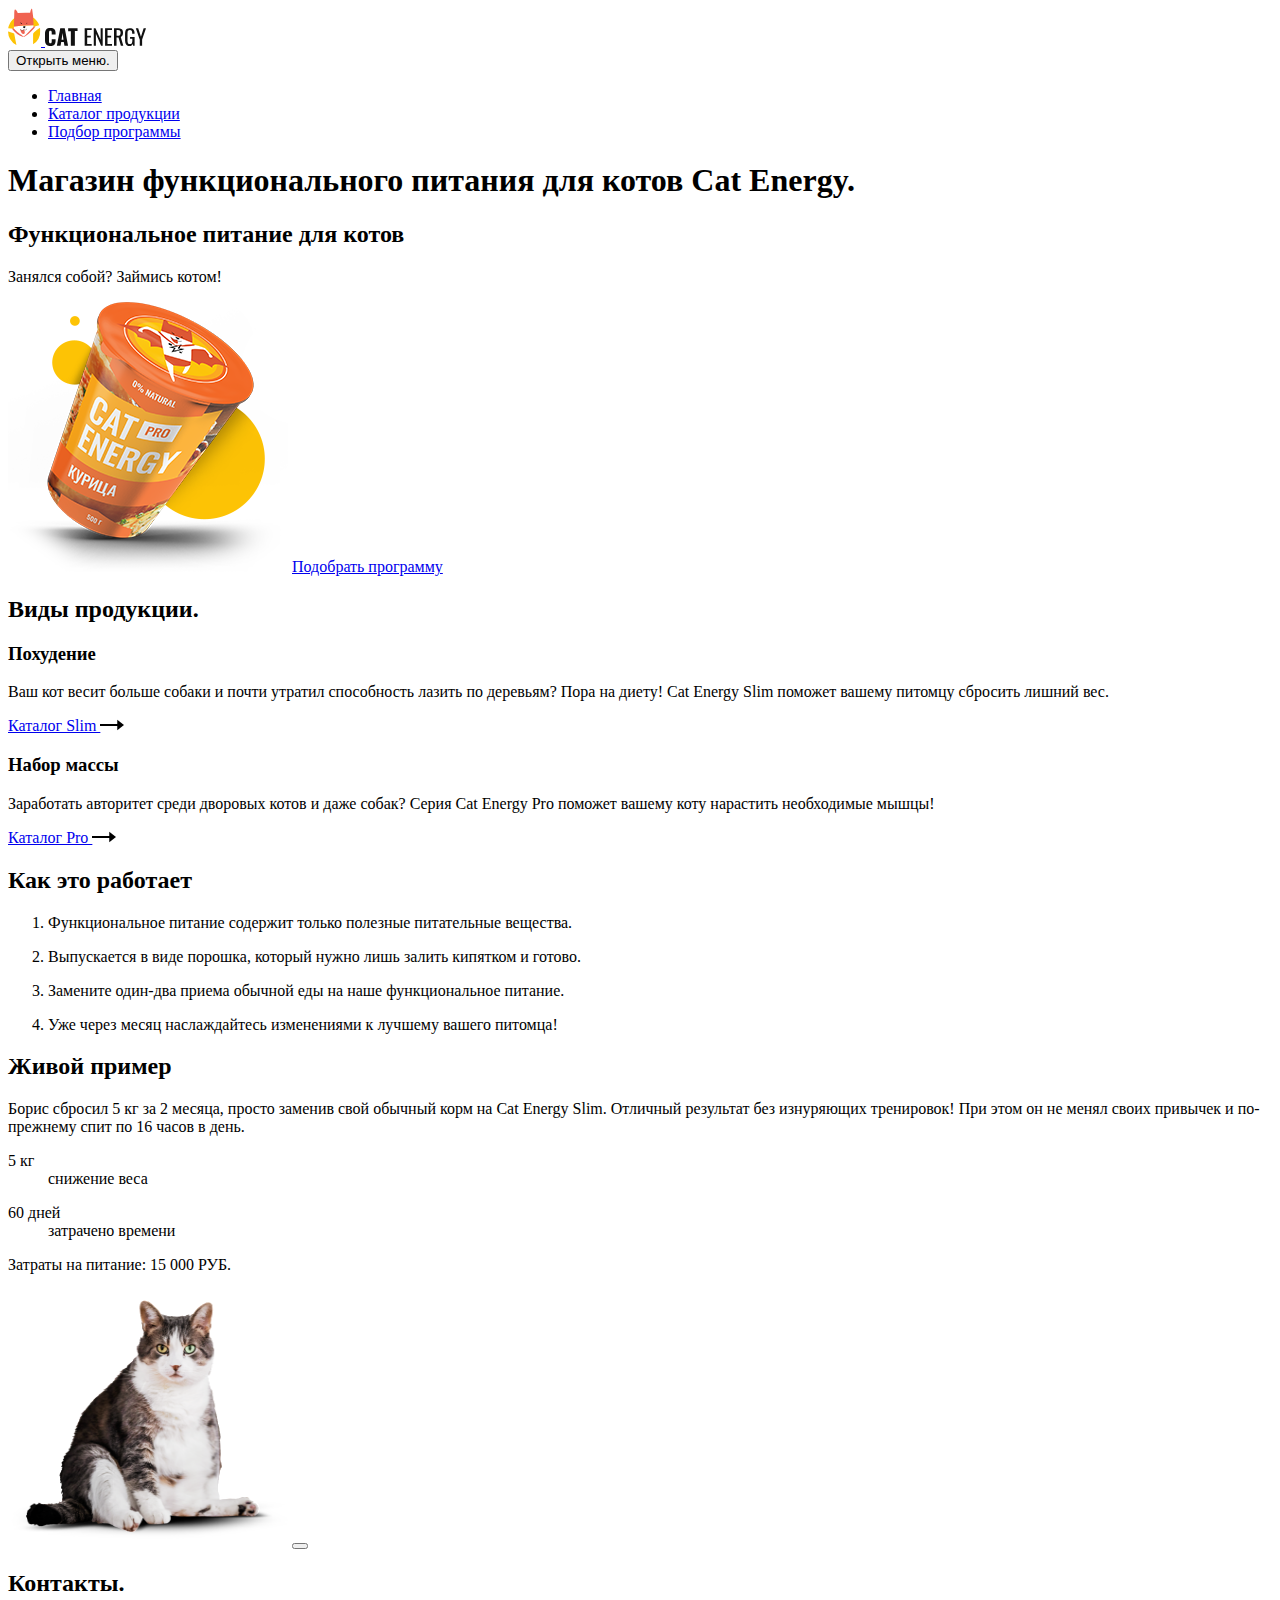
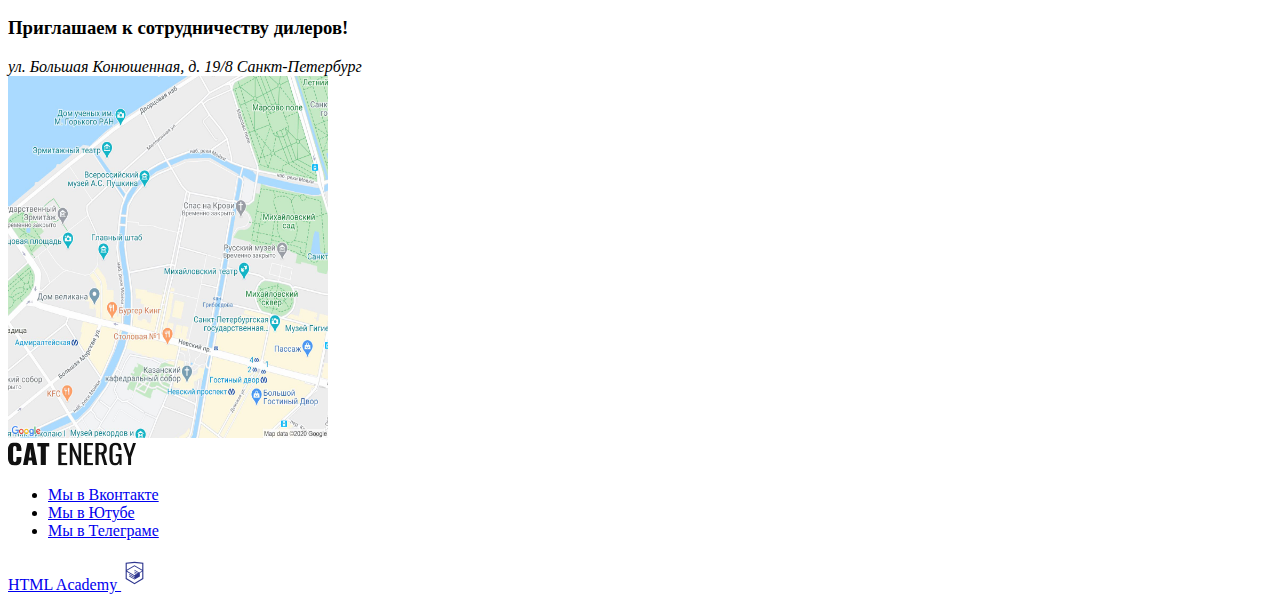
==== 2/index.html @ 90bce111 ":heavy_check_mark: Сборка #2" ====
<!DOCTYPE html>
<html class="page" lang="ru">
  <head>
    <meta charset="utf-8">
    <title>Кэт энерджи - Магазин функционального питания для котов</title>
    <base href="https://htmlacademy-adaptive.github.io/2093739-cat-energy-27/2/">
</head>
  <body class="page__body">
    <!-- Хэдер  -->
    <header class="main-header">
      <a class="main-header__logo header-logo" href="index.html">
        <img class="header-logo__img" src="/source/img/logo-mobile.svg" width="33" height="38" alt="Котик-супергерой.">
        <img class="header-logo__text" src="/source/img/logo.svg" width="101" height="18" alt="Cat Energy.">
      </a>
      <nav class="main-nav">
        <button class="main-nav__toggle" type="button"><span class="visually-hidden">Открыть меню.</span></button>
        <div class="main-nav__wrapper">
          <ul class="main-nav__list">
            <li class="main-nav__item main-nav__item--active">
              <a href="index.html">Главная</a>
            </li>
            <li class="main-nav__item">
              <a href="catalog.html">Каталог продукции</a>
            </li>
            <li class="main-nav__item">
              <a href="form.html">Подбор программы</a>
            </li>
          </ul>
        </div>
      </nav>
    </header>
    <!-- Основное содержимое -->
    <main class="main-container">
      <h1 class="visually-hidden">Магазин функционального питания для котов Cat Energy.</h1>
      <!-- Хиро-блок -->
      <section class="hero">
        <div class="hero__wrapper">
          <h2 class="hero__title">Функциональное питание для котов</h2>
          <p class="hero__slogan">Занялся собой? Займись котом!</p>
          <img class="hero__image" src="/source/img/hero-can.png" alt="Банка корма Cat Energy.">
          <a class="programm-link" href="form.html">Подобрать программу</a>
        </div>
      </section>
      <section class="program-types">
        <h2 class="visually-hidden">Виды продукции.</h2>
        <div class="program-types__wrapper">
          <div class="program-types__item type-item type-item--weight-loss">
            <h3 class="type-item__title">Похудение</h3>
            <p class="type-item__description">Ваш кот весит больше собаки и почти утратил способность лазить по деревьям? Пора на диету! Cat Energy Slim поможет вашему питомцу сбросить лишний вес.</p>
            <a class="type-item__link type-link" href="#">
              Каталог Slim
              <img class="type-link__arrow" src="/source/img/arrow.svg" width="24" height="12" alt="Стрелка.">
            </a>
          </div>
          <div class="program-types__item type-item type-item--mass-gain">
            <h3 class="type-item__title">Набор массы</h3>
            <p class="type-item__description">Заработать авторитет среди дворовых котов и даже собак? Серия Cat Energy Pro поможет вашему коту нарастить необходимые мышцы!</p>
            <a class="type-item__link type-link" href="#">
              Каталог Pro
              <img class="type-link__arrow" src="/source/img/arrow.svg" width="24" height="12" alt="Стрелка.">
            </a>
          </div>
        </div>
      </section>
      <!-- Секция особенностей продукта -->
      <section class="features">
        <div class="features__wrapper">
          <h2 class="features__title">Как это работает</h2>
            <ol class="features__list">
              <li class="features__item">
                <p class="features__description">Функциональное питание содержит только полезные питательные вещества.</p>
              </li>
              <li class="features__item">
                <p class="features__description">Выпускается в виде порошка, который нужно лишь залить кипятком и готово.</p>
              </li>
              <li class="features__item">
                <p class="features__description">Замените один-два приема обычной еды на наше функциональное питание.</p>
              </li>
              <li class="features__item">
                <p class="features__description">Уже через месяц наслаждайтесь изменениями к лучшему вашего питомца!</p>
              </li>
            </ol>
        </div>
      </section>
      <!-- Секция статистики + слайдер -->
      <section class="live-example">
        <div class="live-example__wrapper">
          <h2 class="live-example__title">Живой пример</h2>
          <p class="live-example__description">Борис сбросил 5 кг за 2 месяца, просто заменив свой обычный корм на Cat Energy Slim. Отличный результат без изнуряющих тренировок! При этом он не менял своих привычек и по-прежнему спит по 16 часов в день.</p>
          <dl class="live-example__stats stats">
            <dt class="stats__number">5 кг</dt>
            <dd class="stats__description">снижение веса</dd>
          </dl>
          <dl class="live-example__stats stats">
            <dt class="stats__number">60 дней</dt>
            <dd class="stats__description">затрачено времени</dd>
          </dl>
          <p class="live-example__expenses">Затраты на питание: 15 000 РУБ.</p>
          <!--Сладер, здесь пока заглушка с котиком -->
          <div class="live-example__slider slider">
            <div class="slider__wrapper">
              <img class="slider__img" src="/source/img/cat-fat.png" width="280" height="256" alt="Сладер с котиком.">
              <button class="slider__control"></button>
            </div>
          </div>
        </div>
      </section>
    </main>
    <!-- Футер -->
    <footer class="main-footer">
      <div class="main-footer__wrapper">
        <section class="contacts">
          <h2 class="visually-hidden">Контакты.</h2>
          <div class="contacts__wrapper">
            <div class="contacts__address address">
              <h3 class="address__title">Приглашаем к сотрудничеству дилеров!</h3>
              <address class="address__text">ул. Большая Конюшенная, д. 19/8 Санкт-Петербург</address>
            </div>
            <!--Карта, здесь пока заглушка с размерами моб. версии -->
            <div class="contacts__map map">
              <img class="map__img" src="/source/img/map.jpg" width="320" height="362" alt="Карта.">
            </div>
          </div>
        </section>
        <a class="main-footer__logo footer-logo" href="#">
          <img class="footer-logo__text" src="/source/img/logo.svg" width="128" height="24" alt="Cat Energy.">
        </a>
        <div class="main-footer__social social">
          <ul class="social__list">
            <li class="social__item">
              <a class="social__link social__link--vkontakte" href="https://vk.com/htmlacademy">Мы в Вконтакте</a>
            </li>
            <li class="social__item">
              <a class="social__link social__link--youtube" href="https://www.youtube.com/user/htmlacademyru">Мы в Ютубе</a>
            </li>
            <li class="social__item">
              <a class="social__link social__link--telegram" href="https://t.me/htmlacademy">Мы в Телеграме</a>
            </li>
          </ul>
        </div>
        <div class="main-footer__copyright copyright">
          <a class="copyright__link" href="https://htmlacademy.ru/intensive/adaptive">
            HTML Academy
            <img class="copyright__img" src="/source/img/htmlacademy.svg" width="27" height="34" alt="Логотип Академии.">
          </a>
        </div>
      </div>
    </footer>
  </body>
</html>
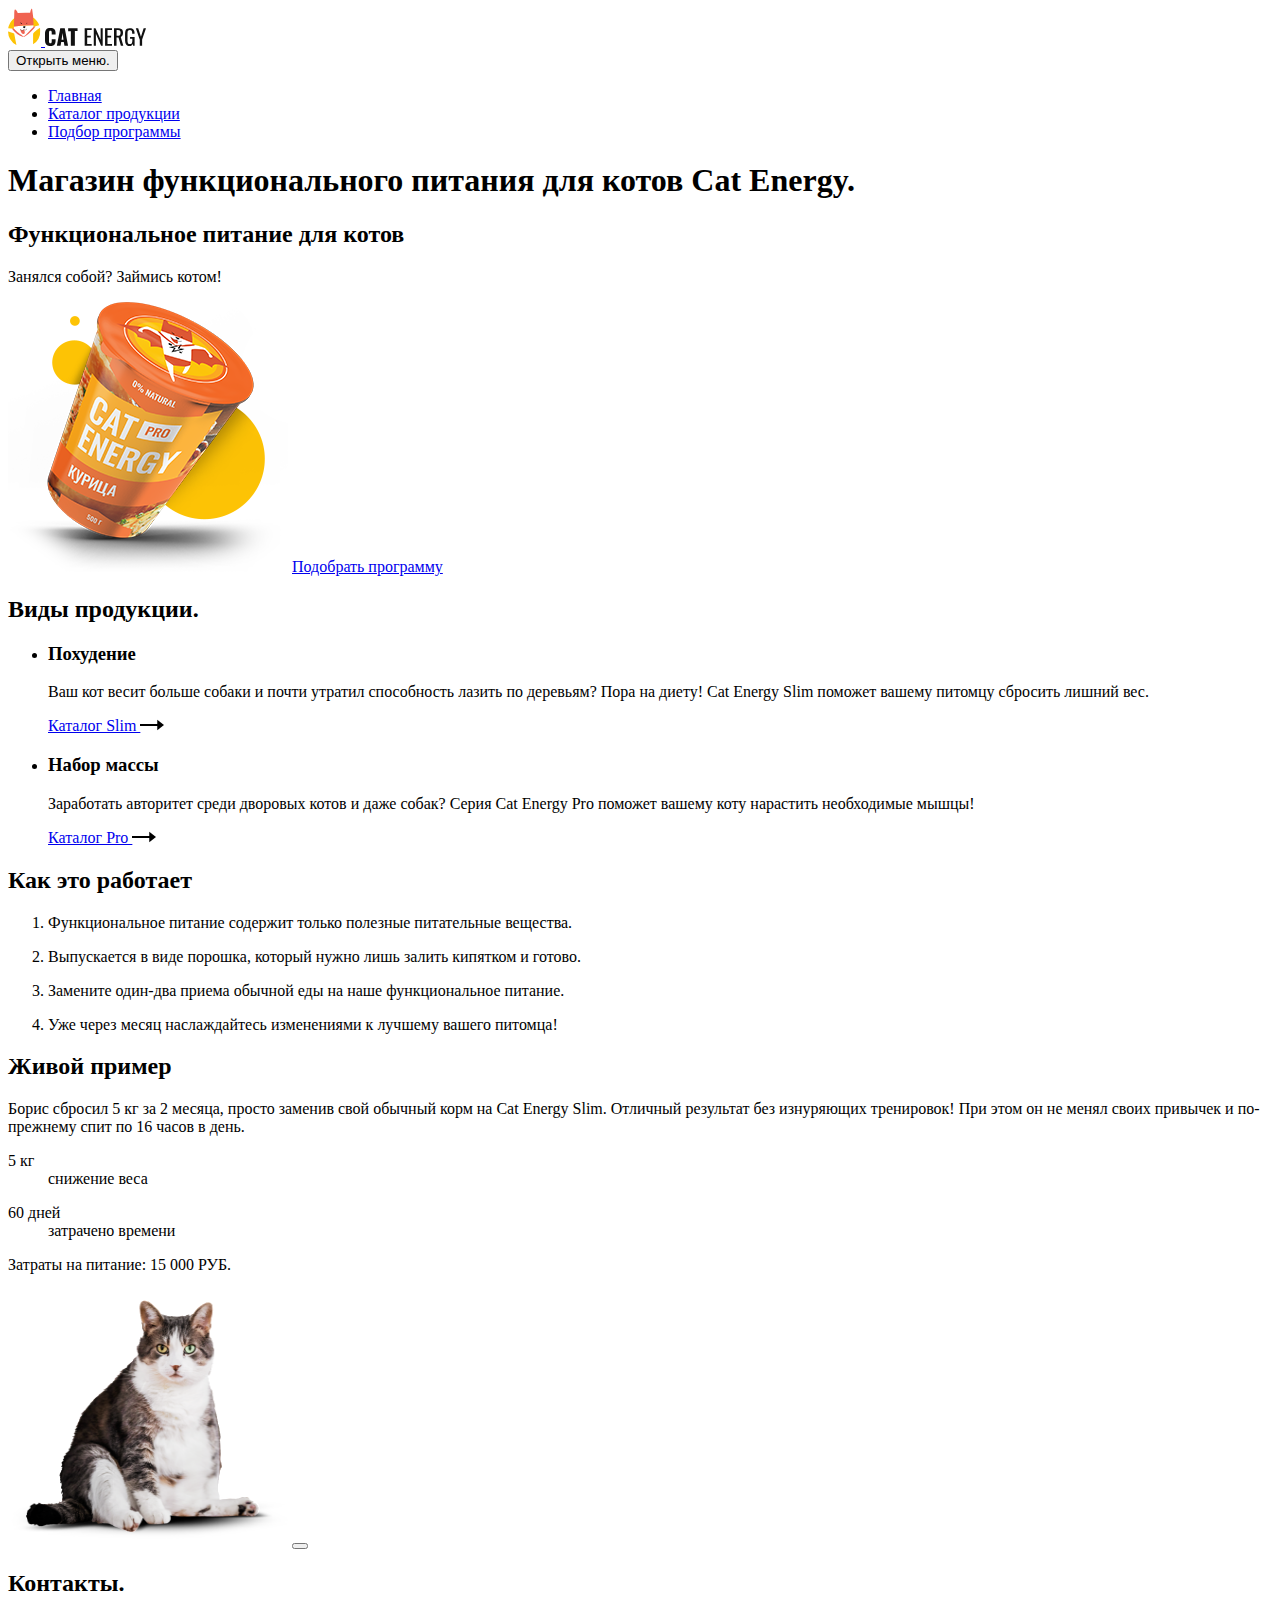
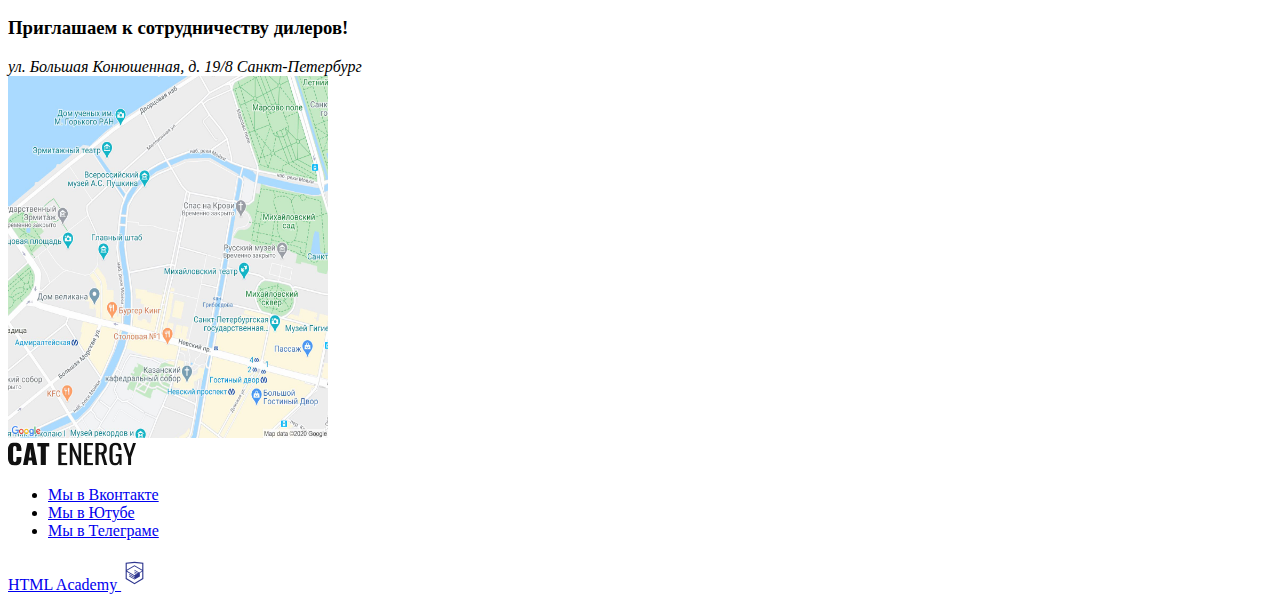
==== commit 492c311d: ":heavy_check_mark: Сборка #2" ====
--- a/2/index.html
+++ b/2/index.html
@@ -14,19 +14,17 @@
       </a>
       <nav class="main-nav">
         <button class="main-nav__toggle" type="button"><span class="visually-hidden">Открыть меню.</span></button>
-        <div class="main-nav__wrapper">
-          <ul class="main-nav__list">
-            <li class="main-nav__item main-nav__item--active">
-              <a href="index.html">Главная</a>
-            </li>
-            <li class="main-nav__item">
-              <a href="catalog.html">Каталог продукции</a>
-            </li>
-            <li class="main-nav__item">
-              <a href="form.html">Подбор программы</a>
-            </li>
-          </ul>
-        </div>
+        <ul class="main-nav__list">
+          <li class="main-nav__item main-nav__item--active">
+            <a href="index.html">Главная</a>
+          </li>
+          <li class="main-nav__item">
+            <a href="catalog.html">Каталог продукции</a>
+          </li>
+          <li class="main-nav__item">
+            <a href="form.html">Подбор программы</a>
+          </li>
+        </ul>
       </nav>
     </header>
     <!-- Основное содержимое -->
@@ -43,24 +41,24 @@
       </section>
       <section class="program-types">
         <h2 class="visually-hidden">Виды продукции.</h2>
-        <div class="program-types__wrapper">
-          <div class="program-types__item type-item type-item--weight-loss">
+        <ul class="program-types__list">
+          <li class="program-types__item type-item type-item--weight-loss">
             <h3 class="type-item__title">Похудение</h3>
             <p class="type-item__description">Ваш кот весит больше собаки и почти утратил способность лазить по деревьям? Пора на диету! Cat Energy Slim поможет вашему питомцу сбросить лишний вес.</p>
             <a class="type-item__link type-link" href="#">
               Каталог Slim
               <img class="type-link__arrow" src="/source/img/arrow.svg" width="24" height="12" alt="Стрелка.">
             </a>
-          </div>
-          <div class="program-types__item type-item type-item--mass-gain">
+          </li>
+          <li class="program-types__item type-item type-item--mass-gain">
             <h3 class="type-item__title">Набор массы</h3>
             <p class="type-item__description">Заработать авторитет среди дворовых котов и даже собак? Серия Cat Energy Pro поможет вашему коту нарастить необходимые мышцы!</p>
             <a class="type-item__link type-link" href="#">
               Каталог Pro
               <img class="type-link__arrow" src="/source/img/arrow.svg" width="24" height="12" alt="Стрелка.">
             </a>
-          </div>
-        </div>
+          </li>
+        </ul>
       </section>
       <!-- Секция особенностей продукта -->
       <section class="features">
